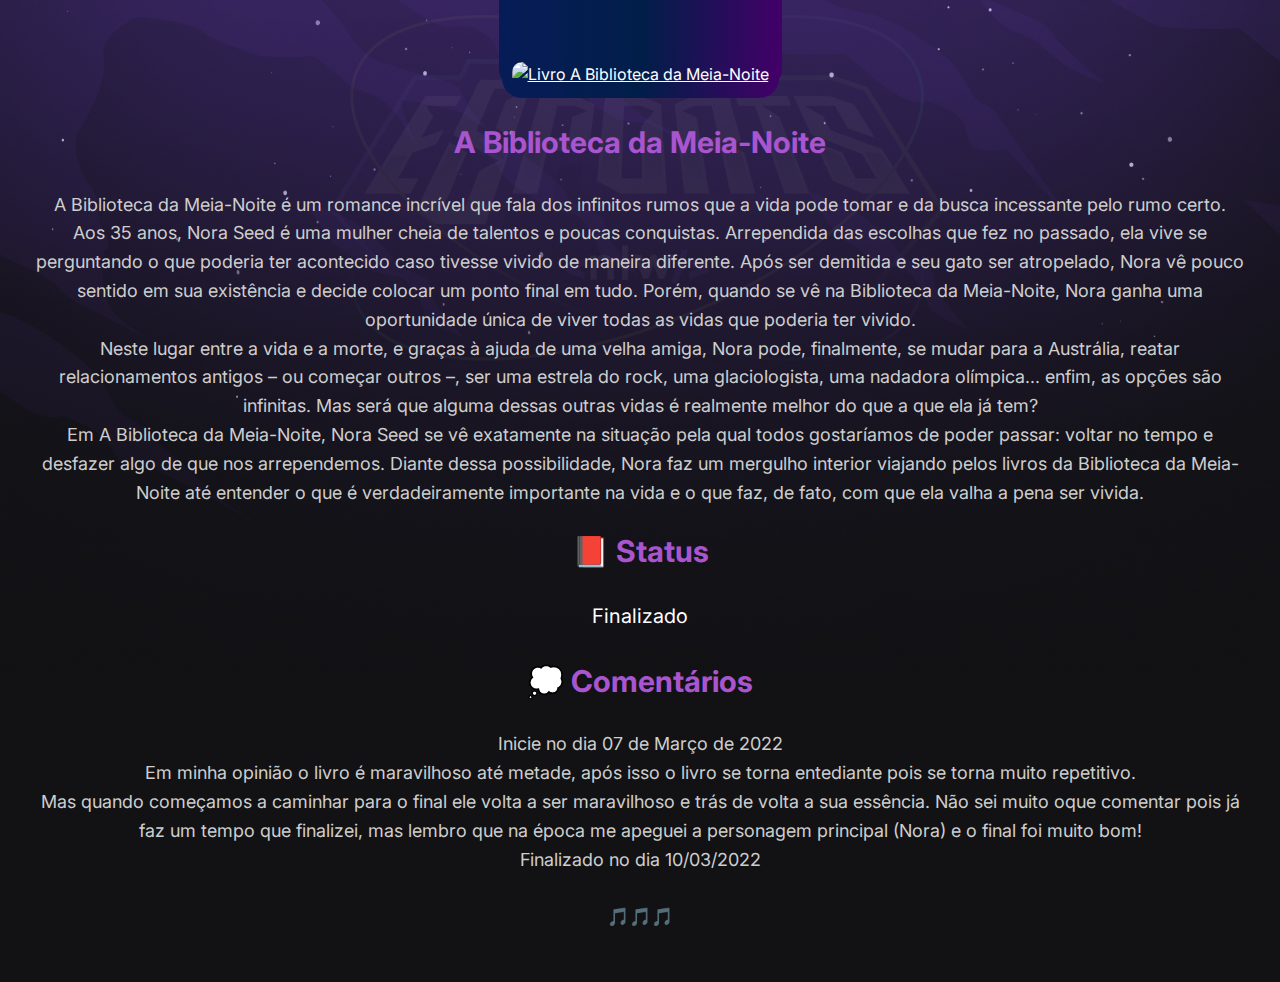
==== Livros/A Biblioteca da Meia-Noite.html @ 66457011 "atualização É assim que acaba, a biblioteca da m." ====
<!DOCTYPE html>
<html lang="pt-br">
    <head>

        <link rel="preconnect" href="https://fonts.googleapis.com">
        <link rel="preconnect" href="https://fonts.gstatic.com" crossorigin>
        <link href="https://fonts.googleapis.com/css2?family=Inter:wght@400;900&display=swap" rel="stylesheet">

        <meta charset="UTF-8">
        <meta name="viewport" content="width=device-width, initial-scale=1.0">
        <title>Bookshelf -  A Biblioteca da Meia-Noite</title>
        <link rel="stylesheet" href="./book.css">
    </head>

    <body>
        <main>
            <section>
             <header>
                <div class="book-list">

                    <a href="https://www.amazon.com.br/Biblioteca-Meia-Noite-Matt-Haig/dp/6558380544/ref=sr_1_1?__mk_pt_BR=%C3%85M%C3%85%C5%BD%C3%95%C3%91&keywords=a+biblioteca+da+meia+noite&qid=1663798023&sr=8-1" 
                    target="_blank">                        
                        <img src="https://images-na.ssl-images-amazon.com/images/I/51kAYMwbQIL._SX342_BO1,204,203,200_.jpg" alt="Livro A Biblioteca da Meia-Noite">
                    </a>

                    <h2> A Biblioteca da Meia-Noite </h2>
                    
                    <p>
                        A Biblioteca da Meia-Noite é um romance incrível que fala dos infinitos rumos que a vida pode tomar e da busca incessante pelo rumo certo.
                        <br>
                        Aos 35 anos, Nora Seed é uma mulher cheia de talentos e poucas conquistas. Arrependida das escolhas que fez no passado, ela vive se perguntando o que poderia ter acontecido caso tivesse vivido de maneira diferente. Após ser demitida e seu gato ser atropelado, Nora vê pouco sentido em sua existência e decide colocar um ponto final em tudo. Porém, quando se vê na Biblioteca da Meia-Noite, Nora ganha uma oportunidade única de viver todas as vidas que poderia ter vivido.
                        <br>
                        Neste lugar entre a vida e a morte, e graças à ajuda de uma velha amiga, Nora pode, finalmente, se mudar para a Austrália, reatar relacionamentos antigos – ou começar outros –, ser uma estrela do rock, uma glaciologista, uma nadadora olímpica... enfim, as opções são infinitas. Mas será que alguma dessas outras vidas é realmente melhor do que a que ela já tem?
                        <br>
                        Em A Biblioteca da Meia-Noite, Nora Seed se vê exatamente na situação pela qual todos gostaríamos de poder passar: voltar no tempo e desfazer algo de que nos arrependemos. Diante dessa possibilidade, Nora faz um mergulho interior viajando pelos livros da Biblioteca da Meia-Noite até entender o que é verdadeiramente importante na vida e o que faz, de fato, com que ela valha a pena ser vivida.
                    </p>

                    <h2> 📕 Status</h2>
                <div class="status">
                    <p id="status">Finalizado</p>
                </div>

                    <h2> 💭 Comentários</h2>

                    <p>
                        Inicie no dia 07 de Março de 2022 <br>
                        Em minha opinião o livro é maravilhoso até metade, após isso o livro se torna entediante pois se torna muito repetitivo. <br>
                        Mas quando começamos a caminhar para o final ele volta a ser maravilhoso e trás de volta a sua essência.
                        Não sei muito oque comentar pois já faz um tempo que finalizei, mas lembro que na época me apeguei a personagem principal (Nora) e o final foi muito bom!
                        <br>
                        Finalizado no dia 10/03/2022
<br>
<br>
🎵🎵🎵                        

                    </p>

                </div>
              </header>
            </section>
        </main>
    </body>
---- Livros/book.css ----
* {
    margin: 0;
    padding: 0;
    box-sizing: border-box;
}

ul {
    list-style: none;
}

body {
    background-image: url(../assets/bg.jpg);
    background-position: top center;
    background-size: 100% auto;
    background-repeat: no-repeat;
    background-color: #121214;
    padding-bottom: 50px;
}

body * {
    font-family: 'Inter', sans-serif;
    line-height: 160%;
}

header {
    padding-top: 32px;
    text-align: center;
}


section div a  {
    color: white;
    background-image: linear-gradient(90deg, #061c58 0%, #011e49 50.52%, #420068 100%);
    padding-top: 340px;
    padding-left: 3px;
    padding-right: 3px;
    padding-bottom: 1px;
    border-radius: 15px;

}

section div img {
    background-image: linear-gradient(90deg, #061c58 0%, #011e49 50.52%, #420068 100%);
    padding: 10px;
    padding-bottom: 10px;
    border-radius: 20px;
}

section div img {
    transition: transform .3s;
}

section div img:hover {
    transform: scale(1.1);
}

section div h2 {
    transition: transform .3s;
}

section div h2:hover {
    transform: scale(1.1);
}


.book-list * {
    font-size: auto;
}

.book-list img {
    width: 250px;
    border-radius: 20px;
    margin-top: 20px;
}

.book-list h2 {
    color: rgb(169, 85, 207);
    font-size: 30px;
    margin-top: 20px;
    margin-bottom: 20px;
}

.book-list p {
    color: rgb(206, 206, 206);
    text-align: center;
    margin-left: 30px;
    margin-right: 30px;
    margin-top: 25px;
    font-size: 18px;
}

.status #status {
    color: #ffffff;
    text-align: center;
    margin-bottom: 25px;
    font-size: 20px;
}


/* animation */

header div img {
    animation: fromTop .7s .2s backwards;
}

header div a {
    animation: fromTop .7s .2s backwards;
}

main section {
    animation: fromBottom .7s backwards;
}

main section:nth-child(1) {
    animation-delay: 0;
}

main section:nth-child(2) {
    animation-delay: .3s;
}

main section:nth-child(3) {
    animation-delay: .6s;
}

@keyframes fromTop {
    from {
        opacity: 0;
        transform: translateY(-30px);
    }

    to{
        opacity: 1;
        transform: translateY(0);
    }
}

@keyframes fromBottom {
    from {
        opacity: 0;
        transform: translateY(30px);
    }

    to{
        opacity: 1;
        transform: translateY(0);
    }
}
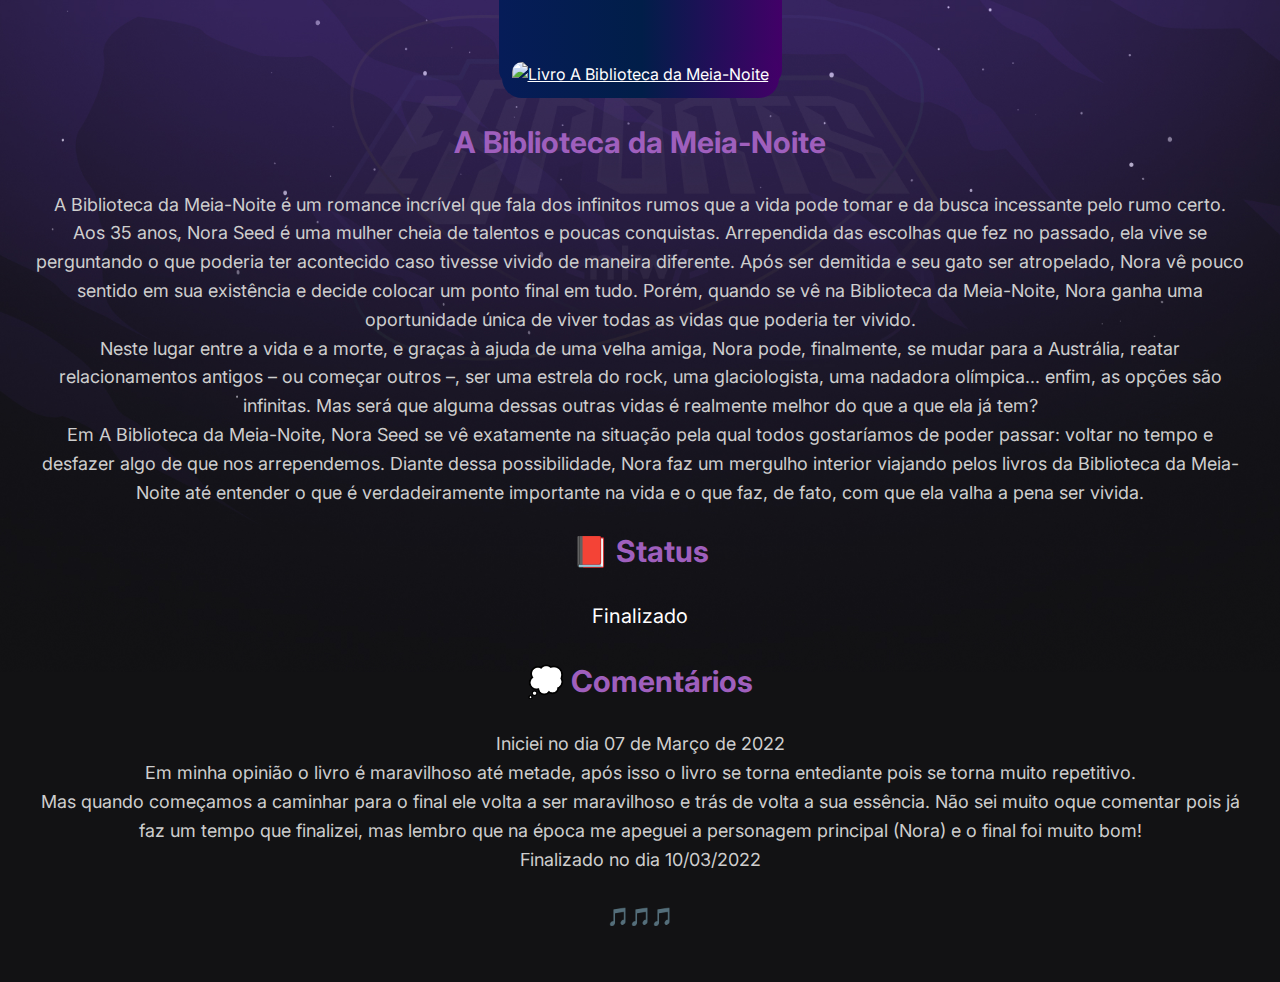
==== commit 8ba078bb: "correção" ====
--- a/Livros/A Biblioteca da Meia-Noite.html
+++ b/Livros/A Biblioteca da Meia-Noite.html
@@ -43,7 +43,7 @@
                     <h2> 💭 Comentários</h2>
 
                     <p>
-                        Inicie no dia 07 de Março de 2022 <br>
+                        Iniciei no dia 07 de Março de 2022 <br>
                         Em minha opinião o livro é maravilhoso até metade, após isso o livro se torna entediante pois se torna muito repetitivo. <br>
                         Mas quando começamos a caminhar para o final ele volta a ser maravilhoso e trás de volta a sua essência.
                         Não sei muito oque comentar pois já faz um tempo que finalizei, mas lembro que na época me apeguei a personagem principal (Nora) e o final foi muito bom!
--- a/Livros/book.css
+++ b/Livros/book.css
@@ -68,13 +68,13 @@
 }
 
 .book-list img {
-    width: 250px;
+    width: 235px;
     border-radius: 20px;
     margin-top: 20px;
 }
 
 .book-list h2 {
-    color: rgb(169, 85, 207);
+    color: rgb(159, 95, 189);
     font-size: 30px;
     margin-top: 20px;
     margin-bottom: 20px;
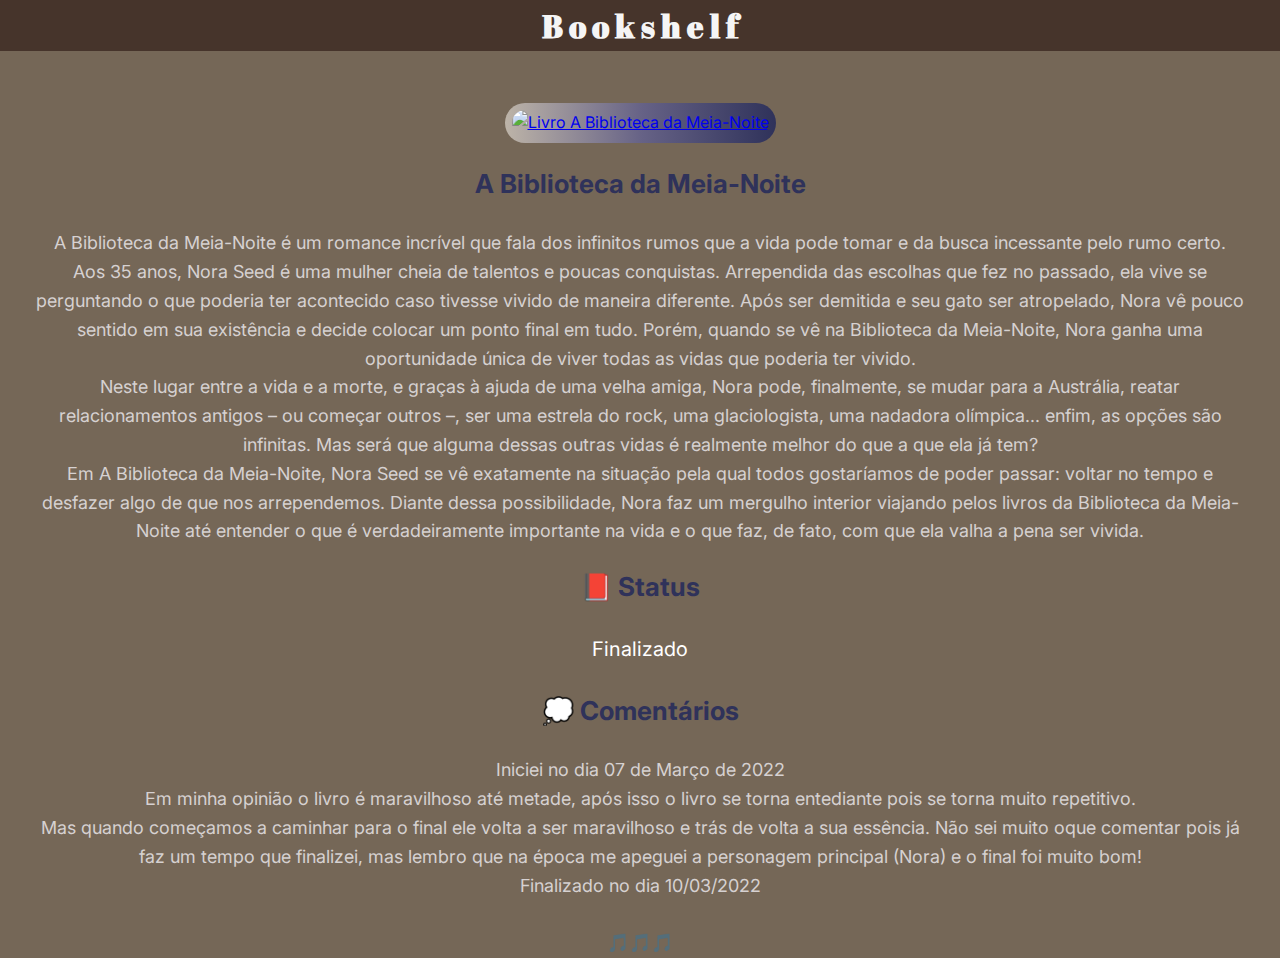
==== commit 6a2679b1: "beta1 final" ====
--- a/Livros/A Biblioteca da Meia-Noite.html
+++ b/Livros/A Biblioteca da Meia-Noite.html
@@ -6,6 +6,10 @@
         <link rel="preconnect" href="https://fonts.gstatic.com" crossorigin>
         <link href="https://fonts.googleapis.com/css2?family=Inter:wght@400;900&display=swap" rel="stylesheet">
 
+        <link rel="preconnect" href="https://fonts.googleapis.com">
+        <link rel="preconnect" href="https://fonts.gstatic.com" crossorigin>
+        <link href="https://fonts.googleapis.com/css2?family=Abril+Fatface&display=swap" rel="stylesheet">
+
         <meta charset="UTF-8">
         <meta name="viewport" content="width=device-width, initial-scale=1.0">
         <title>Bookshelf -  A Biblioteca da Meia-Noite</title>
@@ -13,6 +17,9 @@
     </head>
 
     <body>
+
+        <h1 class="titulo">B o o k s h e l f</h1>
+
         <main>
             <section>
              <header>
--- a/Livros/book.css
+++ b/Livros/book.css
@@ -8,13 +8,20 @@
     list-style: none;
 }
 
+.titulo {
+    margin: 0;
+    background-color: #46342b;
+    color: whitesmoke;
+    text-align: center;
+    font-family: 'Abril Fatface', cursive;
+    
+}
+
 body {
-    background-image: url(../assets/bg.jpg);
     background-position: top center;
     background-size: 100% auto;
     background-repeat: no-repeat;
-    background-color: #121214;
-    padding-bottom: 50px;
+    background-color:  #756757;
 }
 
 body * {
@@ -27,22 +34,10 @@
     text-align: center;
 }
 
-
-section div a  {
-    color: white;
-    background-image: linear-gradient(90deg, #061c58 0%, #011e49 50.52%, #420068 100%);
-    padding-top: 340px;
-    padding-left: 3px;
-    padding-right: 3px;
-    padding-bottom: 1px;
-    border-radius: 15px;
-
-}
-
 section div img {
-    background-image: linear-gradient(90deg, #061c58 0%, #011e49 50.52%, #420068 100%);
-    padding: 10px;
-    padding-bottom: 10px;
+    background-image: linear-gradient(90deg,  #bdb4a8 0%, #666286 50.52%, #2f325a 100%);
+    padding: 7px;
+    padding-bottom: 7px;
     border-radius: 20px;
 }
 
@@ -68,20 +63,20 @@
 }
 
 .book-list img {
-    width: 235px;
-    border-radius: 20px;
+    width: 225px;
+    border-radius: 25px;
     margin-top: 20px;
 }
 
 .book-list h2 {
-    color: rgb(159, 95, 189);
-    font-size: 30px;
+    color: #2f325a;
+    font-size: 26px;
     margin-top: 20px;
     margin-bottom: 20px;
 }
 
 .book-list p {
-    color: rgb(206, 206, 206);
+    color: rgb(214, 209, 209);
     text-align: center;
     margin-left: 30px;
     margin-right: 30px;
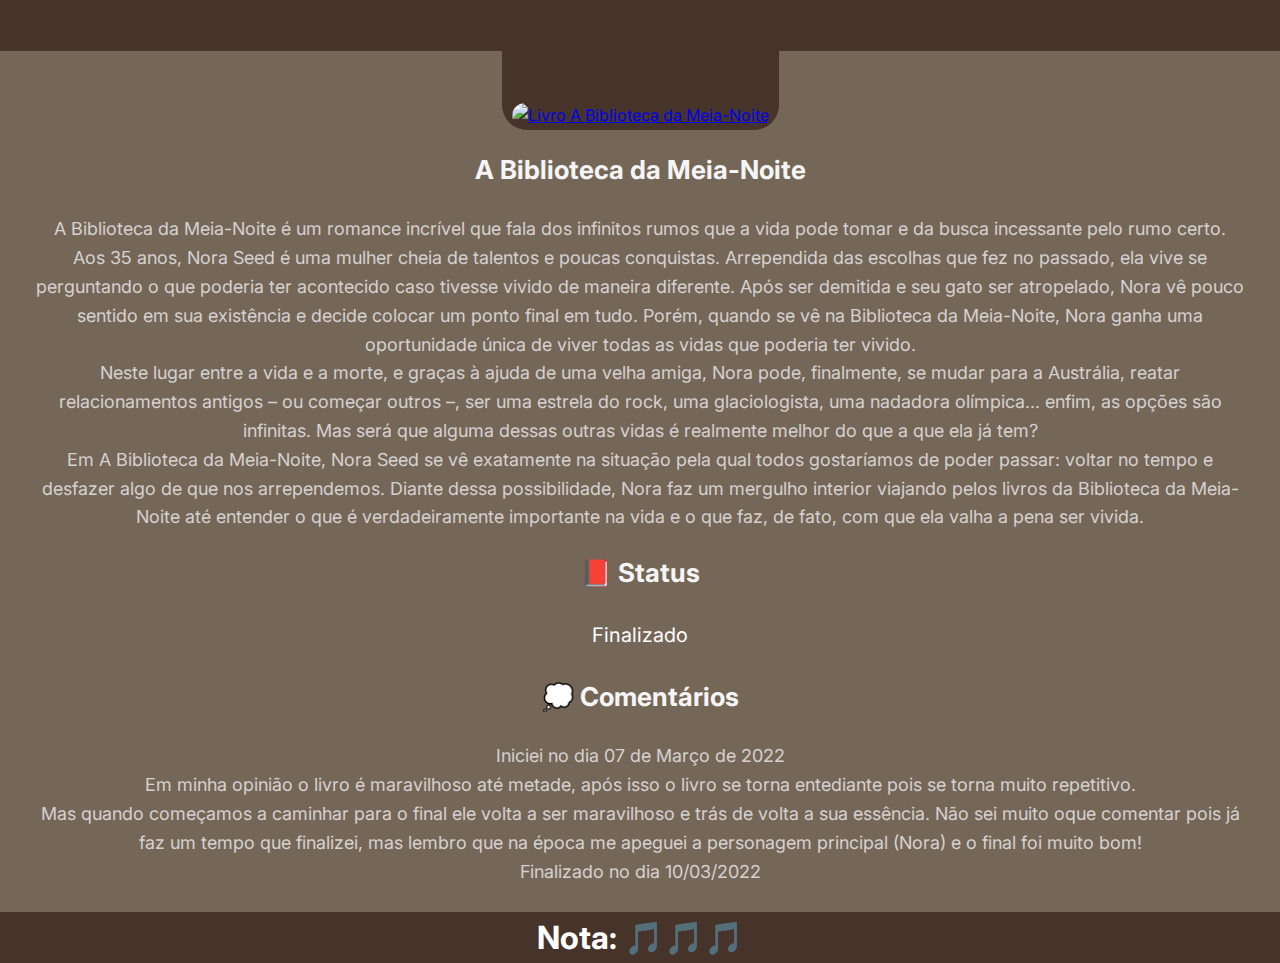
==== commit 4920f532: "books" ====
--- a/Livros/A Biblioteca da Meia-Noite.html
+++ b/Livros/A Biblioteca da Meia-Noite.html
@@ -55,12 +55,11 @@
                         Mas quando começamos a caminhar para o final ele volta a ser maravilhoso e trás de volta a sua essência.
                         Não sei muito oque comentar pois já faz um tempo que finalizei, mas lembro que na época me apeguei a personagem principal (Nora) e o final foi muito bom!
                         <br>
-                        Finalizado no dia 10/03/2022
-<br>
-<br>
-🎵🎵🎵                        
+                        Finalizado no dia 10/03/2022              
 
                     </p>
+<br>
+                    <h1 class="note">Nota: 🎵🎵🎵</h1>
 
                 </div>
               </header>
--- a/Livros/book.css
+++ b/Livros/book.css
@@ -17,6 +17,11 @@
     
 }
 
+.note {
+    color: #ffffff;
+    background-color: #46342b;
+}
+
 body {
     background-position: top center;
     background-size: 100% auto;
@@ -34,11 +39,13 @@
     text-align: center;
 }
 
-section div img {
-    background-image: linear-gradient(90deg,  #bdb4a8 0%, #666286 50.52%, #2f325a 100%);
-    padding: 7px;
-    padding-bottom: 7px;
-    border-radius: 20px;
+a {
+    background-color: #46342b;
+    border-radius: 25px;
+    padding-top: 315px;
+    padding-bottom: 5px;
+    padding-right: 10px;
+    padding-left: 10px;
 }
 
 section div img {
@@ -64,16 +71,18 @@
 
 .book-list img {
     width: 225px;
+    height: 320px;
     border-radius: 25px;
     margin-top: 20px;
 }
 
 .book-list h2 {
-    color: #2f325a;
+    color: whitesmoke;
     font-size: 26px;
     margin-top: 20px;
     margin-bottom: 20px;
 }
+
 
 .book-list p {
     color: rgb(214, 209, 209);
